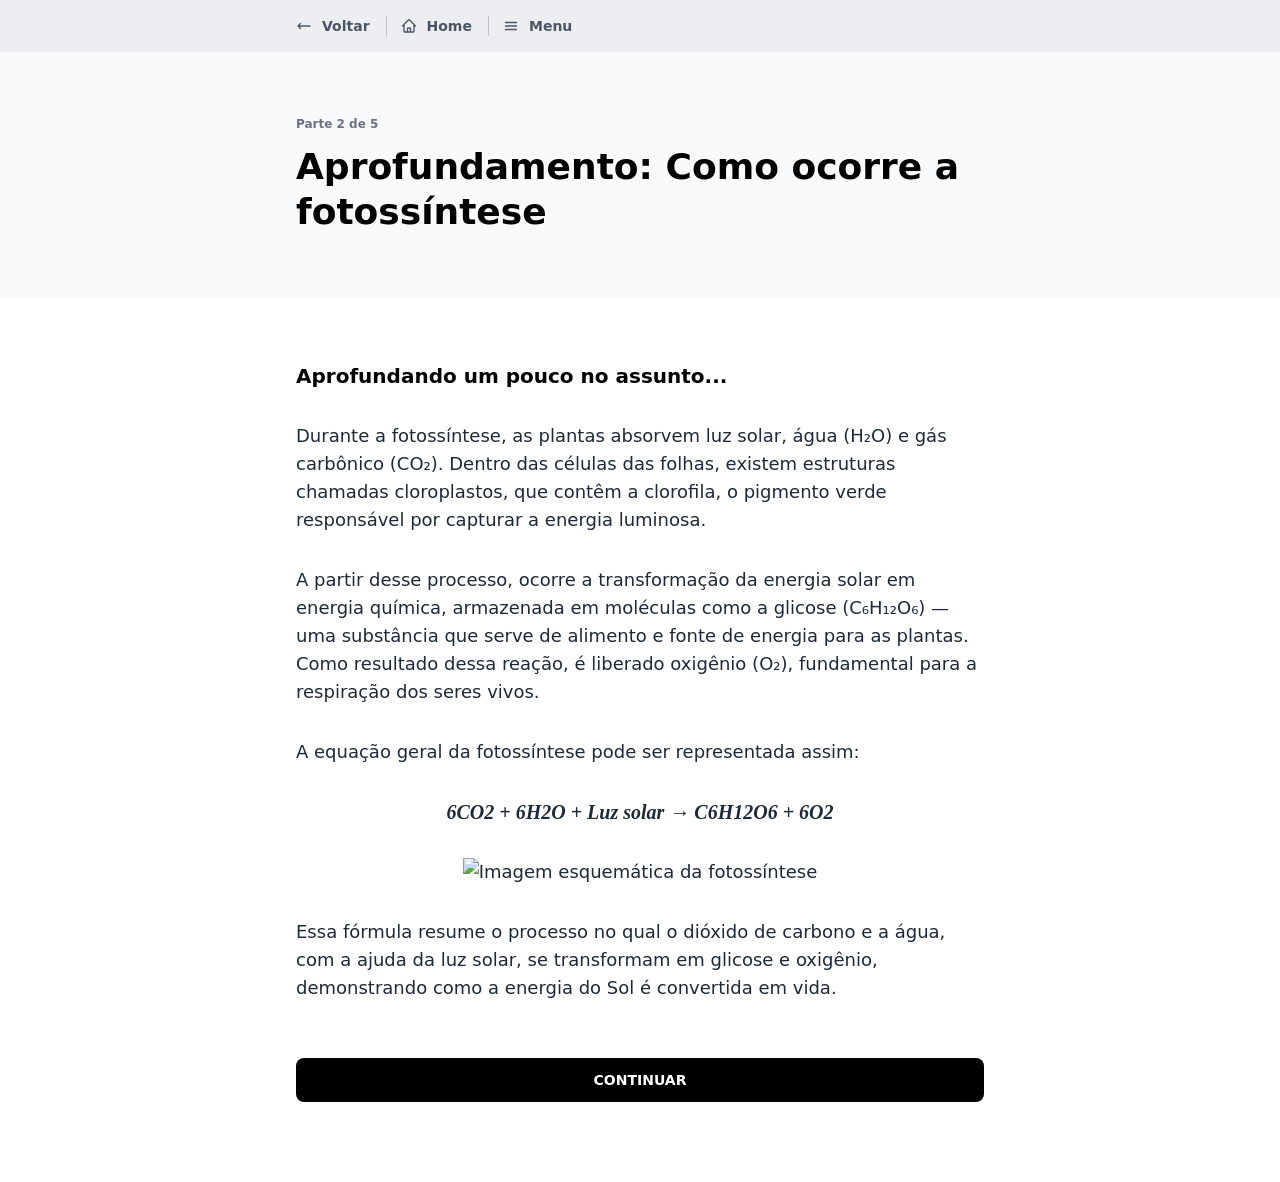
==== aulas/aprofundamento-1.html @ 52ac868a "Add files via upload" ====
<!DOCTYPE html>
<html lang="en">
<head>
	<meta charset="UTF-8">
	<meta name="viewport" content="width=device-width, initial-scale=1.0">
	<meta property="og:title" content="Protótipo Tailwind" />
	<meta property="og:description" content="Protótipo TCC (Tailwind)" />
	<meta name="description" content="Protótipo TCC (Tailwind)"/>
	
	<link rel="stylesheet" href="../assets/personalizados.css">
	<link rel="stylesheet" href="../assets/app.css">

	<script type="module" src="../assets/menu.js"></script>
	
	<link rel="icon" href="data:image/svg+xml,<svg xmlns='http://www.w3.org/2000/svg' viewBox='0 0 100 100'><text x='50%' y='60%' text-anchor='middle' dominant-baseline='middle' font-size='65'>🌸</text></svg>">
	
	<title>Aprofundamento 1</title>
</head>
<body>
	<div class="pb-20">
		<nav data-controller="menu" class="bg-gray-200/70">
			<div class="mx-auto max-w-3xl p-4 sm:px-10">
				<div class="flex items-center gap-3.5 divide-x divide-gray-400/60">
					<a href="./introducao.html" class="flex items-center gap-2.5 pr-4 text-gray-600 hover:text-black">
						<svg xmlns="http://www.w3.org/2000/svg" fill="none" viewBox="0 0 24 24" stroke-width="2" stroke="currentColor" class="size-4 shrink-0">
							<path stroke-linecap="round" stroke-linejoin="round" d="M6.75 15.75 3 12m0 0 3.75-3.75M3 12h18" />
						</svg>
						<p class="text-sm font-semibold">Voltar</p>
					</a>
					<a href="../index.html" class="flex items-center gap-2.5 text-gray-600 hover:text-black pr-4">
						<svg xmlns="http://www.w3.org/2000/svg" fill="none" viewBox="0 0 24 24" stroke-width="2" stroke="currentColor" class="size-4 shrink-0">
							<path stroke-linecap="round" stroke-linejoin="round" d="m2.25 12 8.954-8.955c.44-.439 1.152-.439 1.591 0L21.75 12M4.5 9.75v10.125c0 .621.504 1.125 1.125 1.125H9.75v-4.875c0-.621.504-1.125 1.125-1.125h2.25c.621 0 1.125.504 1.125 1.125V21h4.125c.621 0 1.125-.504 1.125-1.125V9.75M8.25 21h8.25" />
						</svg>
						<p class="font-semibold text-sm">Home</p>
					</a>
					<button data-action="click->menu#open" class="cursor-pointer flex items-center gap-2.5 text-gray-600 hover:text-black" aria-label="Abrir menu">
						<svg xmlns="http://www.w3.org/2000/svg" fill="none" viewBox="0 0 24 24" stroke-width="2" stroke="currentColor" class="size-4 shrink-0">
							<path stroke-linecap="round" stroke-linejoin="round" d="M3.75 6.75h16.5M3.75 12h16.5m-16.5 5.25h16.5" />
						</svg>
						<p class="font-semibold text-sm">Menu</p>
					</button>
				</div>

				<div data-menu-target="menu" class="fixed hidden left-0 top-0 h-dvh w-[90%] sm:w-72 bg-slate-50 z-20 overflow-y-auto">
					<div class="relative bg-green-600 px-4 py-8">
						<button data-action="click->menu#close" class="text-white hover:text-white/60 absolute cursor-pointer top-4 right-3" aria-label="Fechar menu">
							<svg xmlns="http://www.w3.org/2000/svg" fill="none" viewBox="0 0 24 24" stroke-width="2" stroke="currentColor" class="size-4.5">
								<path stroke-linecap="round" stroke-linejoin="round" d="M6 18 18 6M6 6l12 12" />
							</svg>
						</button>
						<p class="text-xs font-semibold text-white/85">Módulo 1</p>
						<p class="mt-1 text-xl font-bold text-white">Fotossíntese</p>
					</div>
					<details name="modulos" class="group/details" open>
						<summary class="flex cursor-pointer list-none items-center justify-between border-y border-gray-200 p-4 transition hover:bg-gray-100 hover:shadow-inner">
							<p class="text-xs font-semibold">Módulo 1 - Fotossíntese</p>
							<svg xmlns="http://www.w3.org/2000/svg" fill="none" viewBox="0 0 24 24" stroke-width="2" stroke="currentColor" class="size-3.5 transition-transform group-open/details:rotate-90">
								<path stroke-linecap="round" stroke-linejoin="round" d="m8.25 4.5 7.5 7.5-7.5 7.5" />
							</svg>
						</summary>
						<ul>
							<li>
								<a href="./introducao.html" class="group block border-b border-b-gray-200 px-4 pb-7 pt-2.5 text-sm font-medium hover:bg-gray-200/60">
									<svg xmlns="http://www.w3.org/2000/svg" fill="none" viewBox="0 0 24 24" stroke-width="2" stroke="currentColor" class="mt-0.5 size-4 shrink-0 text-gray-400 group-hover:text-gray-600">
										<path stroke-linecap="round" stroke-linejoin="round" d="M12 6.042A8.967 8.967 0 0 0 6 3.75c-1.052 0-2.062.18-3 .512v14.25A8.987 8.987 0 0 1 6 18c2.305 0 4.408.867 6 2.292m0-14.25a8.966 8.966 0 0 1 6-2.292c1.052 0 2.062.18 3 .512v14.25A8.987 8.987 0 0 0 18 18a8.967 8.967 0 0 0-6 2.292m0-14.25v14.25" />
									</svg>
									<p class="mt-3.5 text-gray-600 group-hover:text-black">Introdução</p>
								</a>
							</li>
							<li class="relative">
								<span class="absolute left-0 h-full w-1 bg-green-600"></span>
								<a href="./aprofundamento-1.html" class="block border-b border-b-gray-200 bg-white/80 px-4 pb-7 pt-2.5 text-sm font-medium">
									<svg xmlns="http://www.w3.org/2000/svg" fill="none" viewBox="0 0 24 24" stroke-width="2" stroke="currentColor" class="mt-0.5 size-4 shrink-0 text-green-700">
										<path stroke-linecap="round" stroke-linejoin="round" d="M3.75 6.75h16.5M3.75 12h16.5m-16.5 5.25H12" />
									</svg>
									<p class="mt-3.5">Aprofundamento: Como ocorre a fotossíntese</p>
								</a>
							</li>
							<li>
								<a href="./aprofundamento-2.html" class="group block border-b border-b-gray-200 px-4 pb-7 pt-2.5 text-sm font-medium hover:bg-gray-200/60">
									<svg xmlns="http://www.w3.org/2000/svg" fill="none" viewBox="0 0 24 24" stroke-width="2" stroke="currentColor" class="mt-0.5 size-4 shrink-0 text-gray-400 group-hover:text-gray-600">
										<path stroke-linecap="round" stroke-linejoin="round" d="M3.75 6.75h16.5M3.75 12h16.5m-16.5 5.25H12" />
									</svg>
									<p class="mt-3.5 text-gray-600 group-hover:text-black">Aprofundamento: As duas fases da fotossíntese</p>
								</a>
							</li>
							<li>
								<a href="./conclusao.html" class="group block border-b border-b-gray-200 px-4 pb-7 pt-2.5 text-sm font-medium hover:bg-gray-200/60">
									<svg xmlns="http://www.w3.org/2000/svg" fill="none" viewBox="0 0 24 24" stroke-width="2" stroke="currentColor" class="mt-0.5 size-4 shrink-0 text-gray-400 group-hover:text-gray-600">
										<path stroke-linecap="round" stroke-linejoin="round" d="M3.75 6.75h16.5M3.75 12h16.5m-16.5 5.25H12" />
									</svg>
									<p class="mt-3.5 text-gray-600 group-hover:text-black">Conclusão do módulo</p>
								</a>
							</li>
							<li>
								<a href="./exercicios.html" class="group block border-b border-b-gray-200 px-4 pb-7 pt-2.5 text-sm font-medium hover:bg-gray-200/60">
									<svg xmlns="http://www.w3.org/2000/svg" fill="none" viewBox="0 0 24 24" stroke-width="2" stroke="currentColor" class="mt-0.5 size-4 shrink-0 text-gray-400 group-hover:text-gray-600">
										<path stroke-linecap="round" stroke-linejoin="round" d="m16.862 4.487 1.687-1.688a1.875 1.875 0 1 1 2.652 2.652L6.832 19.82a4.5 4.5 0 0 1-1.897 1.13l-2.685.8.8-2.685a4.5 4.5 0 0 1 1.13-1.897L16.863 4.487Zm0 0L19.5 7.125" />
									</svg>
									<p class="mt-3.5 text-gray-600 group-hover:text-black">Exercícios</p>
								</a>
							</li>
						</ul>
					</details>
					<details name="modulos" class="group">
						<summary class="flex cursor-pointer list-none items-center justify-between border-b border-gray-200 p-4 transition hover:bg-gray-100 hover:shadow-inner">
							<p class="text-xs font-semibold">Módulo 2 - Reprodução e ciclo de vida</p>
							<svg xmlns="http://www.w3.org/2000/svg" fill="none" viewBox="0 0 24 24" stroke-width="2" stroke="currentColor" class="size-3.5 transition-transform group-open:rotate-90">
								<path stroke-linecap="round" stroke-linejoin="round" d="m8.25 4.5 7.5 7.5-7.5 7.5" />
							</svg>
						</summary>
						<ul>
							<li>
								<div class="group block border-b border-b-gray-200 cursor-not-allowed px-4 pb-7 pt-2.5 text-sm font-medium hover:bg-gray-200/60">
									<svg xmlns="http://www.w3.org/2000/svg" fill="none" viewBox="0 0 24 24" stroke-width="2" stroke="currentColor" class="mt-0.5 size-4 shrink-0 text-gray-400 group-hover:text-gray-600">
										<path stroke-linecap="round" stroke-linejoin="round" d="M12 6.042A8.967 8.967 0 0 0 6 3.75c-1.052 0-2.062.18-3 .512v14.25A8.987 8.987 0 0 1 6 18c2.305 0 4.408.867 6 2.292m0-14.25a8.966 8.966 0 0 1 6-2.292c1.052 0 2.062.18 3 .512v14.25A8.987 8.987 0 0 0 18 18a8.967 8.967 0 0 0-6 2.292m0-14.25v14.25" />
									</svg>
									<p class="mt-3.5 text-gray-600 group-hover:text-black">Em produção</p>
								</div>
							</li>
						</ul>
					</details>
				</div>
				
				<div data-action="click->menu#close" data-menu-target="backdrop" class="fixed bg-slate-900/20 backdrop-blur-[1.5px] z-10 h-dvh w-dvw inset-0 hidden"></div>
			</div>
		</nav>

		<header class="bg-gray-50">
			<div class="mx-auto max-w-3xl px-4 py-16 sm:px-10">
				<p class="text-xs font-semibold text-gray-500">Parte 2 de 5</p>
				<p class="mt-3 text-3xl/tight font-bold sm:text-4xl/tight">Aprofundamento: Como ocorre a fotossíntese</p>
			</div>
		</header>

		<section class="mx-auto mt-14 max-w-3xl px-4 sm:mt-16 sm:px-10">
			<div class="space-y-6 text-gray-800 sm:space-y-8 sm:text-lg">
				<p class="text-lg font-bold text-black sm:text-xl">Aprofundando um pouco no assunto...</p>
				<p>Durante a fotossíntese, as plantas absorvem luz solar, água (H₂O) e gás carbônico (CO₂). Dentro das células das folhas, existem estruturas chamadas cloroplastos, que contêm a clorofila, o pigmento verde responsável por capturar a energia luminosa.</p>
				<p>A partir desse processo, ocorre a transformação da energia solar em energia química, armazenada em moléculas como a glicose (C₆H₁₂O₆) — uma substância que serve de alimento e fonte de energia para as plantas. Como resultado dessa reação, é liberado oxigênio (O₂), fundamental para a respiração dos seres vivos.</p>
				<p>A equação geral da fotossíntese pode ser representada assim:</p>
				<p class="text-center font-serif text-lg sm:text-xl font-semibold italic">6CO2 + 6H2O + Luz solar → C6H12O6 + 6O2</p>
				<div class="flex justify-center">
					<div class="max-w-[32rem]">
						<img src="https://static.preparaenem.com/2022/05/fotossintese.png" alt="Imagem esquemática da fotossíntese" class="h-full w-full object-contain" />
					</div>
				</div>
				<p>Essa fórmula resume o processo no qual o dióxido de carbono e a água, com a ajuda da luz solar, se transformam em glicose e oxigênio, demonstrando como a energia do Sol é convertida em vida.</p>
			</div>

			<a href="./aprofundamento-2.html" class="mt-12 block w-full rounded-lg bg-black py-3 text-center text-xs font-bold uppercase text-white transition-colors hover:bg-green-600 sm:mt-14 sm:text-sm">Continuar</a>
		</section>
	</div>
</body>
</html>
---- assets/personalizados.css ----
details > summary::-webkit-details-marker {
  display: none;
}

.left-slide-transition-enter {
  transition: all 0.3s;
}

.left-slide-transition-enter-start {
  transform: translateX(-100%);
}

.left-slide-transition-enter-end {
  transform: translateX(0);
}

.left-slide-transition-leave {
  transition: all 0.3s;
}

.left-slide-transition-leave-start {
  transform: translateX(0);
}

.left-slide-transition-leave-end {
  transform: translateX(-100%);
}

.opacity-transition-enter {
  transition: all 0.3s;
}

.opacity-transition-enter-start {
  opacity: 0;
}

.opacity-transition-enter-end {
  opacity: 1;
}

.opacity-transition-leave {
  transition: all 0.3s;
}

.opacity-transition-leave-start {
  opacity: 1;
}

.opacity-transition-leave-end {
  opacity: 0;
}
---- assets/app.css ----
/*! tailwindcss v4.1.13 | MIT License | https://tailwindcss.com */
@layer properties;
@layer theme, base, components, utilities;
@layer theme {
  :root, :host {
    --font-sans: ui-sans-serif, system-ui, sans-serif, 'Apple Color Emoji', 'Segoe UI Emoji', 'Segoe UI Symbol',
    'Noto Color Emoji';
    --font-serif: ui-serif, Georgia, Cambria, 'Times New Roman', Times, serif;
    --font-mono: ui-monospace, SFMono-Regular, Menlo, Monaco, Consolas, 'Liberation Mono', 'Courier New',
    monospace;
    --color-green-600: oklch(62.7% 0.194 149.214);
    --color-green-700: oklch(52.7% 0.154 150.069);
    --color-slate-50: oklch(98.4% 0.003 247.858);
    --color-slate-900: oklch(20.8% 0.042 265.755);
    --color-gray-50: oklch(98.5% 0.002 247.839);
    --color-gray-100: oklch(96.7% 0.003 264.542);
    --color-gray-200: oklch(92.8% 0.006 264.531);
    --color-gray-400: oklch(70.7% 0.022 261.325);
    --color-gray-500: oklch(55.1% 0.027 264.364);
    --color-gray-600: oklch(44.6% 0.03 256.802);
    --color-gray-800: oklch(27.8% 0.033 256.848);
    --color-black: #000;
    --color-white: #fff;
    --spacing: 0.25rem;
    --container-3xl: 48rem;
    --container-7xl: 80rem;
    --text-xs: 0.75rem;
    --text-xs--line-height: calc(1 / 0.75);
    --text-sm: 0.875rem;
    --text-sm--line-height: calc(1.25 / 0.875);
    --text-base: 1rem;
    --text-base--line-height: calc(1.5 / 1);
    --text-lg: 1.125rem;
    --text-lg--line-height: calc(1.75 / 1.125);
    --text-xl: 1.25rem;
    --text-xl--line-height: calc(1.75 / 1.25);
    --text-3xl: 1.875rem;
    --text-3xl--line-height: calc(2.25 / 1.875);
    --text-4xl: 2.25rem;
    --text-4xl--line-height: calc(2.5 / 2.25);
    --text-5xl: 3rem;
    --text-5xl--line-height: 1;
    --text-6xl: 3.75rem;
    --text-6xl--line-height: 1;
    --font-weight-medium: 500;
    --font-weight-semibold: 600;
    --font-weight-bold: 700;
    --tracking-tight: -0.025em;
    --leading-tight: 1.25;
    --leading-snug: 1.375;
    --radius-lg: 0.5rem;
    --radius-xl: 0.75rem;
    --default-transition-duration: 150ms;
    --default-transition-timing-function: cubic-bezier(0.4, 0, 0.2, 1);
    --default-font-family: var(--font-sans);
    --default-mono-font-family: var(--font-mono);
  }
}
@layer base {
  *, ::after, ::before, ::backdrop, ::file-selector-button {
    box-sizing: border-box;
    margin: 0;
    padding: 0;
    border: 0 solid;
  }
  html, :host {
    line-height: 1.5;
    -webkit-text-size-adjust: 100%;
    tab-size: 4;
    font-family: var(--default-font-family, ui-sans-serif, system-ui, sans-serif, 'Apple Color Emoji', 'Segoe UI Emoji', 'Segoe UI Symbol', 'Noto Color Emoji');
    font-feature-settings: var(--default-font-feature-settings, normal);
    font-variation-settings: var(--default-font-variation-settings, normal);
    -webkit-tap-highlight-color: transparent;
  }
  hr {
    height: 0;
    color: inherit;
    border-top-width: 1px;
  }
  abbr:where([title]) {
    -webkit-text-decoration: underline dotted;
    text-decoration: underline dotted;
  }
  h1, h2, h3, h4, h5, h6 {
    font-size: inherit;
    font-weight: inherit;
  }
  a {
    color: inherit;
    -webkit-text-decoration: inherit;
    text-decoration: inherit;
  }
  b, strong {
    font-weight: bolder;
  }
  code, kbd, samp, pre {
    font-family: var(--default-mono-font-family, ui-monospace, SFMono-Regular, Menlo, Monaco, Consolas, 'Liberation Mono', 'Courier New', monospace);
    font-feature-settings: var(--default-mono-font-feature-settings, normal);
    font-variation-settings: var(--default-mono-font-variation-settings, normal);
    font-size: 1em;
  }
  small {
    font-size: 80%;
  }
  sub, sup {
    font-size: 75%;
    line-height: 0;
    position: relative;
    vertical-align: baseline;
  }
  sub {
    bottom: -0.25em;
  }
  sup {
    top: -0.5em;
  }
  table {
    text-indent: 0;
    border-color: inherit;
    border-collapse: collapse;
  }
  :-moz-focusring {
    outline: auto;
  }
  progress {
    vertical-align: baseline;
  }
  summary {
    display: list-item;
  }
  ol, ul, menu {
    list-style: none;
  }
  img, svg, video, canvas, audio, iframe, embed, object {
    display: block;
    vertical-align: middle;
  }
  img, video {
    max-width: 100%;
    height: auto;
  }
  button, input, select, optgroup, textarea, ::file-selector-button {
    font: inherit;
    font-feature-settings: inherit;
    font-variation-settings: inherit;
    letter-spacing: inherit;
    color: inherit;
    border-radius: 0;
    background-color: transparent;
    opacity: 1;
  }
  :where(select:is([multiple], [size])) optgroup {
    font-weight: bolder;
  }
  :where(select:is([multiple], [size])) optgroup option {
    padding-inline-start: 20px;
  }
  ::file-selector-button {
    margin-inline-end: 4px;
  }
  ::placeholder {
    opacity: 1;
  }
  @supports (not (-webkit-appearance: -apple-pay-button))  or (contain-intrinsic-size: 1px) {
    ::placeholder {
      color: currentcolor;
      @supports (color: color-mix(in lab, red, red)) {
        color: color-mix(in oklab, currentcolor 50%, transparent);
      }
    }
  }
  textarea {
    resize: vertical;
  }
  ::-webkit-search-decoration {
    -webkit-appearance: none;
  }
  ::-webkit-date-and-time-value {
    min-height: 1lh;
    text-align: inherit;
  }
  ::-webkit-datetime-edit {
    display: inline-flex;
  }
  ::-webkit-datetime-edit-fields-wrapper {
    padding: 0;
  }
  ::-webkit-datetime-edit, ::-webkit-datetime-edit-year-field, ::-webkit-datetime-edit-month-field, ::-webkit-datetime-edit-day-field, ::-webkit-datetime-edit-hour-field, ::-webkit-datetime-edit-minute-field, ::-webkit-datetime-edit-second-field, ::-webkit-datetime-edit-millisecond-field, ::-webkit-datetime-edit-meridiem-field {
    padding-block: 0;
  }
  ::-webkit-calendar-picker-indicator {
    line-height: 1;
  }
  :-moz-ui-invalid {
    box-shadow: none;
  }
  button, input:where([type='button'], [type='reset'], [type='submit']), ::file-selector-button {
    appearance: button;
  }
  ::-webkit-inner-spin-button, ::-webkit-outer-spin-button {
    height: auto;
  }
  [hidden]:where(:not([hidden='until-found'])) {
    display: none !important;
  }
}
@layer utilities {
  .absolute {
    position: absolute;
  }
  .fixed {
    position: fixed;
  }
  .relative {
    position: relative;
  }
  .static {
    position: static;
  }
  .inset-0 {
    inset: calc(var(--spacing) * 0);
  }
  .top-0 {
    top: calc(var(--spacing) * 0);
  }
  .top-4 {
    top: calc(var(--spacing) * 4);
  }
  .right-3 {
    right: calc(var(--spacing) * 3);
  }
  .left-0 {
    left: calc(var(--spacing) * 0);
  }
  .z-10 {
    z-index: 10;
  }
  .z-20 {
    z-index: 20;
  }
  .mx-auto {
    margin-inline: auto;
  }
  .my-9 {
    margin-block: calc(var(--spacing) * 9);
  }
  .mt-0\.5 {
    margin-top: calc(var(--spacing) * 0.5);
  }
  .mt-1 {
    margin-top: calc(var(--spacing) * 1);
  }
  .mt-3 {
    margin-top: calc(var(--spacing) * 3);
  }
  .mt-3\.5 {
    margin-top: calc(var(--spacing) * 3.5);
  }
  .mt-4 {
    margin-top: calc(var(--spacing) * 4);
  }
  .mt-6 {
    margin-top: calc(var(--spacing) * 6);
  }
  .mt-12 {
    margin-top: calc(var(--spacing) * 12);
  }
  .mt-14 {
    margin-top: calc(var(--spacing) * 14);
  }
  .mt-16 {
    margin-top: calc(var(--spacing) * 16);
  }
  .mr-4 {
    margin-right: calc(var(--spacing) * 4);
  }
  .line-clamp-1 {
    overflow: hidden;
    display: -webkit-box;
    -webkit-box-orient: vertical;
    -webkit-line-clamp: 1;
  }
  .block {
    display: block;
  }
  .flex {
    display: flex;
  }
  .hidden {
    display: none;
  }
  .size-3\.5 {
    width: calc(var(--spacing) * 3.5);
    height: calc(var(--spacing) * 3.5);
  }
  .size-4 {
    width: calc(var(--spacing) * 4);
    height: calc(var(--spacing) * 4);
  }
  .size-4\.5 {
    width: calc(var(--spacing) * 4.5);
    height: calc(var(--spacing) * 4.5);
  }
  .h-88 {
    height: calc(var(--spacing) * 88);
  }
  .h-dvh {
    height: 100dvh;
  }
  .h-full {
    height: 100%;
  }
  .w-1 {
    width: calc(var(--spacing) * 1);
  }
  .w-72 {
    width: calc(var(--spacing) * 72);
  }
  .w-\[85\%\] {
    width: 85%;
  }
  .w-\[90\%\] {
    width: 90%;
  }
  .w-dvw {
    width: 100dvw;
  }
  .w-full {
    width: 100%;
  }
  .max-w-3xl {
    max-width: var(--container-3xl);
  }
  .max-w-72 {
    max-width: calc(var(--spacing) * 72);
  }
  .max-w-\[32rem\] {
    max-width: 32rem;
  }
  .shrink-0 {
    flex-shrink: 0;
  }
  .transform {
    transform: var(--tw-rotate-x,) var(--tw-rotate-y,) var(--tw-rotate-z,) var(--tw-skew-x,) var(--tw-skew-y,);
  }
  .cursor-not-allowed {
    cursor: not-allowed;
  }
  .cursor-pointer {
    cursor: pointer;
  }
  .list-none {
    list-style-type: none;
  }
  .flex-col {
    flex-direction: column;
  }
  .items-center {
    align-items: center;
  }
  .justify-between {
    justify-content: space-between;
  }
  .justify-center {
    justify-content: center;
  }
  .gap-2\.5 {
    gap: calc(var(--spacing) * 2.5);
  }
  .gap-3 {
    gap: calc(var(--spacing) * 3);
  }
  .gap-3\.5 {
    gap: calc(var(--spacing) * 3.5);
  }
  .gap-12 {
    gap: calc(var(--spacing) * 12);
  }
  .space-y-3 {
    :where(& > :not(:last-child)) {
      --tw-space-y-reverse: 0;
      margin-block-start: calc(calc(var(--spacing) * 3) * var(--tw-space-y-reverse));
      margin-block-end: calc(calc(var(--spacing) * 3) * calc(1 - var(--tw-space-y-reverse)));
    }
  }
  .space-y-6 {
    :where(& > :not(:last-child)) {
      --tw-space-y-reverse: 0;
      margin-block-start: calc(calc(var(--spacing) * 6) * var(--tw-space-y-reverse));
      margin-block-end: calc(calc(var(--spacing) * 6) * calc(1 - var(--tw-space-y-reverse)));
    }
  }
  .divide-x {
    :where(& > :not(:last-child)) {
      --tw-divide-x-reverse: 0;
      border-inline-style: var(--tw-border-style);
      border-inline-start-width: calc(1px * var(--tw-divide-x-reverse));
      border-inline-end-width: calc(1px * calc(1 - var(--tw-divide-x-reverse)));
    }
  }
  .divide-gray-400\/60 {
    :where(& > :not(:last-child)) {
      border-color: color-mix(in srgb, oklch(70.7% 0.022 261.325) 60%, transparent);
      @supports (color: color-mix(in lab, red, red)) {
        border-color: color-mix(in oklab, var(--color-gray-400) 60%, transparent);
      }
    }
  }
  .overflow-hidden {
    overflow: hidden;
  }
  .overflow-y-auto {
    overflow-y: auto;
  }
  .overflow-y-scroll {
    overflow-y: scroll;
  }
  .rounded-full {
    border-radius: calc(infinity * 1px);
  }
  .rounded-lg {
    border-radius: var(--radius-lg);
  }
  .border {
    border-style: var(--tw-border-style);
    border-width: 1px;
  }
  .border-y {
    border-block-style: var(--tw-border-style);
    border-block-width: 1px;
  }
  .border-r {
    border-right-style: var(--tw-border-style);
    border-right-width: 1px;
  }
  .border-b {
    border-bottom-style: var(--tw-border-style);
    border-bottom-width: 1px;
  }
  .border-gray-200 {
    border-color: var(--color-gray-200);
  }
  .border-gray-400\/60 {
    border-color: color-mix(in srgb, oklch(70.7% 0.022 261.325) 60%, transparent);
    @supports (color: color-mix(in lab, red, red)) {
      border-color: color-mix(in oklab, var(--color-gray-400) 60%, transparent);
    }
  }
  .border-b-gray-200 {
    border-bottom-color: var(--color-gray-200);
  }
  .bg-black {
    background-color: var(--color-black);
  }
  .bg-gray-50 {
    background-color: var(--color-gray-50);
  }
  .bg-gray-200\/70 {
    background-color: color-mix(in srgb, oklch(92.8% 0.006 264.531) 70%, transparent);
    @supports (color: color-mix(in lab, red, red)) {
      background-color: color-mix(in oklab, var(--color-gray-200) 70%, transparent);
    }
  }
  .bg-green-600 {
    background-color: var(--color-green-600);
  }
  .bg-slate-50 {
    background-color: var(--color-slate-50);
  }
  .bg-slate-900\/20 {
    background-color: color-mix(in srgb, oklch(20.8% 0.042 265.755) 20%, transparent);
    @supports (color: color-mix(in lab, red, red)) {
      background-color: color-mix(in oklab, var(--color-slate-900) 20%, transparent);
    }
  }
  .bg-white {
    background-color: var(--color-white);
  }
  .bg-white\/80 {
    background-color: color-mix(in srgb, #fff 80%, transparent);
    @supports (color: color-mix(in lab, red, red)) {
      background-color: color-mix(in oklab, var(--color-white) 80%, transparent);
    }
  }
  .bg-\[url\(\'https\:\/\/cdn\.pixabay\.com\/photo\/2015\/06\/23\/17\/43\/leaf-818936_1280\.jpg\'\)\] {
    background-image: url('https://cdn.pixabay.com/photo/2015/06/23/17/43/leaf-818936_1280.jpg');
  }
  .bg-cover {
    background-size: cover;
  }
  .bg-center {
    background-position: center;
  }
  .object-contain {
    object-fit: contain;
  }
  .p-4 {
    padding: calc(var(--spacing) * 4);
  }
  .px-4 {
    padding-inline: calc(var(--spacing) * 4);
  }
  .px-8 {
    padding-inline: calc(var(--spacing) * 8);
  }
  .py-3 {
    padding-block: calc(var(--spacing) * 3);
  }
  .py-3\.5 {
    padding-block: calc(var(--spacing) * 3.5);
  }
  .py-8 {
    padding-block: calc(var(--spacing) * 8);
  }
  .py-16 {
    padding-block: calc(var(--spacing) * 16);
  }
  .pt-2\.5 {
    padding-top: calc(var(--spacing) * 2.5);
  }
  .pr-4 {
    padding-right: calc(var(--spacing) * 4);
  }
  .pb-7 {
    padding-bottom: calc(var(--spacing) * 7);
  }
  .pb-20 {
    padding-bottom: calc(var(--spacing) * 20);
  }
  .text-center {
    text-align: center;
  }
  .font-serif {
    font-family: var(--font-serif);
  }
  .text-3xl {
    font-size: var(--text-3xl);
    line-height: var(--tw-leading, var(--text-3xl--line-height));
  }
  .text-3xl\/snug {
    font-size: var(--text-3xl);
    line-height: var(--leading-snug);
  }
  .text-3xl\/tight {
    font-size: var(--text-3xl);
    line-height: var(--leading-tight);
  }
  .text-lg {
    font-size: var(--text-lg);
    line-height: var(--tw-leading, var(--text-lg--line-height));
  }
  .text-sm {
    font-size: var(--text-sm);
    line-height: var(--tw-leading, var(--text-sm--line-height));
  }
  .text-xl {
    font-size: var(--text-xl);
    line-height: var(--tw-leading, var(--text-xl--line-height));
  }
  .text-xs {
    font-size: var(--text-xs);
    line-height: var(--tw-leading, var(--text-xs--line-height));
  }
  .font-bold {
    --tw-font-weight: var(--font-weight-bold);
    font-weight: var(--font-weight-bold);
  }
  .font-medium {
    --tw-font-weight: var(--font-weight-medium);
    font-weight: var(--font-weight-medium);
  }
  .font-semibold {
    --tw-font-weight: var(--font-weight-semibold);
    font-weight: var(--font-weight-semibold);
  }
  .tracking-tight {
    --tw-tracking: var(--tracking-tight);
    letter-spacing: var(--tracking-tight);
  }
  .text-black {
    color: var(--color-black);
  }
  .text-gray-400 {
    color: var(--color-gray-400);
  }
  .text-gray-500 {
    color: var(--color-gray-500);
  }
  .text-gray-600 {
    color: var(--color-gray-600);
  }
  .text-gray-800 {
    color: var(--color-gray-800);
  }
  .text-green-700 {
    color: var(--color-green-700);
  }
  .text-white {
    color: var(--color-white);
  }
  .text-white\/85 {
    color: color-mix(in srgb, #fff 85%, transparent);
    @supports (color: color-mix(in lab, red, red)) {
      color: color-mix(in oklab, var(--color-white) 85%, transparent);
    }
  }
  .uppercase {
    text-transform: uppercase;
  }
  .italic {
    font-style: italic;
  }
  .shadow-inner {
    --tw-shadow: inset 0 2px 4px 0 var(--tw-shadow-color, rgb(0 0 0 / 0.05));
    box-shadow: var(--tw-inset-shadow), var(--tw-inset-ring-shadow), var(--tw-ring-offset-shadow), var(--tw-ring-shadow), var(--tw-shadow);
  }
  .shadow-lg {
    --tw-shadow: 0 10px 15px -3px var(--tw-shadow-color, rgb(0 0 0 / 0.1)), 0 4px 6px -4px var(--tw-shadow-color, rgb(0 0 0 / 0.1));
    box-shadow: var(--tw-inset-shadow), var(--tw-inset-ring-shadow), var(--tw-ring-offset-shadow), var(--tw-ring-shadow), var(--tw-shadow);
  }
  .shadow-xl {
    --tw-shadow: 0 20px 25px -5px var(--tw-shadow-color, rgb(0 0 0 / 0.1)), 0 8px 10px -6px var(--tw-shadow-color, rgb(0 0 0 / 0.1));
    box-shadow: var(--tw-inset-shadow), var(--tw-inset-ring-shadow), var(--tw-ring-offset-shadow), var(--tw-ring-shadow), var(--tw-shadow);
  }
  .backdrop-blur-\[1\.5px\] {
    --tw-backdrop-blur: blur(1.5px);
    -webkit-backdrop-filter: var(--tw-backdrop-blur,) var(--tw-backdrop-brightness,) var(--tw-backdrop-contrast,) var(--tw-backdrop-grayscale,) var(--tw-backdrop-hue-rotate,) var(--tw-backdrop-invert,) var(--tw-backdrop-opacity,) var(--tw-backdrop-saturate,) var(--tw-backdrop-sepia,);
    backdrop-filter: var(--tw-backdrop-blur,) var(--tw-backdrop-brightness,) var(--tw-backdrop-contrast,) var(--tw-backdrop-grayscale,) var(--tw-backdrop-hue-rotate,) var(--tw-backdrop-invert,) var(--tw-backdrop-opacity,) var(--tw-backdrop-saturate,) var(--tw-backdrop-sepia,);
  }
  .transition {
    transition-property: color, background-color, border-color, outline-color, text-decoration-color, fill, stroke, --tw-gradient-from, --tw-gradient-via, --tw-gradient-to, opacity, box-shadow, transform, translate, scale, rotate, filter, -webkit-backdrop-filter, backdrop-filter, display, content-visibility, overlay, pointer-events;
    transition-timing-function: var(--tw-ease, var(--default-transition-timing-function));
    transition-duration: var(--tw-duration, var(--default-transition-duration));
  }
  .transition-all {
    transition-property: all;
    transition-timing-function: var(--tw-ease, var(--default-transition-timing-function));
    transition-duration: var(--tw-duration, var(--default-transition-duration));
  }
  .transition-colors {
    transition-property: color, background-color, border-color, outline-color, text-decoration-color, fill, stroke, --tw-gradient-from, --tw-gradient-via, --tw-gradient-to;
    transition-timing-function: var(--tw-ease, var(--default-transition-timing-function));
    transition-duration: var(--tw-duration, var(--default-transition-duration));
  }
  .transition-transform {
    transition-property: transform, translate, scale, rotate;
    transition-timing-function: var(--tw-ease, var(--default-transition-timing-function));
    transition-duration: var(--tw-duration, var(--default-transition-duration));
  }
  .text-shadow-black {
    --tw-text-shadow-color: #000;
    @supports (color: color-mix(in lab, red, red)) {
      --tw-text-shadow-color: color-mix(in oklab, var(--color-black) var(--tw-text-shadow-alpha), transparent);
    }
  }
  .text-shadow-md {
    text-shadow: 0px 1px 1px var(--tw-text-shadow-color, rgb(0 0 0 / 0.1)), 0px 1px 2px var(--tw-text-shadow-color, rgb(0 0 0 / 0.1)), 0px 2px 4px var(--tw-text-shadow-color, rgb(0 0 0 / 0.1));
  }
  .group-open\:rotate-90 {
    &:is(:where(.group):is([open], :popover-open, :open) *) {
      rotate: 90deg;
    }
  }
  .group-open\/details\:rotate-90 {
    &:is(:where(.group\/details):is([open], :popover-open, :open) *) {
      rotate: 90deg;
    }
  }
  .group-hover\:translate-x-1 {
    &:is(:where(.group):hover *) {
      @media (hover: hover) {
        --tw-translate-x: calc(var(--spacing) * 1);
        translate: var(--tw-translate-x) var(--tw-translate-y);
      }
    }
  }
  .group-hover\:text-black {
    &:is(:where(.group):hover *) {
      @media (hover: hover) {
        color: var(--color-black);
      }
    }
  }
  .group-hover\:text-gray-600 {
    &:is(:where(.group):hover *) {
      @media (hover: hover) {
        color: var(--color-gray-600);
      }
    }
  }
  .hover\:bg-gray-100 {
    &:hover {
      @media (hover: hover) {
        background-color: var(--color-gray-100);
      }
    }
  }
  .hover\:bg-gray-200\/60 {
    &:hover {
      @media (hover: hover) {
        background-color: color-mix(in srgb, oklch(92.8% 0.006 264.531) 60%, transparent);
        @supports (color: color-mix(in lab, red, red)) {
          background-color: color-mix(in oklab, var(--color-gray-200) 60%, transparent);
        }
      }
    }
  }
  .hover\:bg-green-600 {
    &:hover {
      @media (hover: hover) {
        background-color: var(--color-green-600);
      }
    }
  }
  .hover\:text-black {
    &:hover {
      @media (hover: hover) {
        color: var(--color-black);
      }
    }
  }
  .hover\:text-white {
    &:hover {
      @media (hover: hover) {
        color: var(--color-white);
      }
    }
  }
  .hover\:text-white\/60 {
    &:hover {
      @media (hover: hover) {
        color: color-mix(in srgb, #fff 60%, transparent);
        @supports (color: color-mix(in lab, red, red)) {
          color: color-mix(in oklab, var(--color-white) 60%, transparent);
        }
      }
    }
  }
  .hover\:shadow-inner {
    &:hover {
      @media (hover: hover) {
        --tw-shadow: inset 0 2px 4px 0 var(--tw-shadow-color, rgb(0 0 0 / 0.05));
        box-shadow: var(--tw-inset-shadow), var(--tw-inset-ring-shadow), var(--tw-ring-offset-shadow), var(--tw-ring-shadow), var(--tw-shadow);
      }
    }
  }
  .active\:bg-gray-100 {
    &:active {
      background-color: var(--color-gray-100);
    }
  }
  .active\:bg-gray-200\/60 {
    &:active {
      background-color: color-mix(in srgb, oklch(92.8% 0.006 264.531) 60%, transparent);
      @supports (color: color-mix(in lab, red, red)) {
        background-color: color-mix(in oklab, var(--color-gray-200) 60%, transparent);
      }
    }
  }
  .active\:shadow-inner {
    &:active {
      --tw-shadow: inset 0 2px 4px 0 var(--tw-shadow-color, rgb(0 0 0 / 0.05));
      box-shadow: var(--tw-inset-shadow), var(--tw-inset-ring-shadow), var(--tw-ring-offset-shadow), var(--tw-ring-shadow), var(--tw-shadow);
    }
  }
  .sm\:my-12 {
    @media (width >= 40rem) {
      margin-block: calc(var(--spacing) * 12);
    }
  }
  .sm\:mt-14 {
    @media (width >= 40rem) {
      margin-top: calc(var(--spacing) * 14);
    }
  }
  .sm\:mt-16 {
    @media (width >= 40rem) {
      margin-top: calc(var(--spacing) * 16);
    }
  }
  .sm\:mt-24 {
    @media (width >= 40rem) {
      margin-top: calc(var(--spacing) * 24);
    }
  }
  .sm\:size-4 {
    @media (width >= 40rem) {
      width: calc(var(--spacing) * 4);
      height: calc(var(--spacing) * 4);
    }
  }
  .sm\:h-100 {
    @media (width >= 40rem) {
      height: calc(var(--spacing) * 100);
    }
  }
  .sm\:w-72 {
    @media (width >= 40rem) {
      width: calc(var(--spacing) * 72);
    }
  }
  .sm\:space-y-8 {
    @media (width >= 40rem) {
      :where(& > :not(:last-child)) {
        --tw-space-y-reverse: 0;
        margin-block-start: calc(calc(var(--spacing) * 8) * var(--tw-space-y-reverse));
        margin-block-end: calc(calc(var(--spacing) * 8) * calc(1 - var(--tw-space-y-reverse)));
      }
    }
  }
  .sm\:rounded-xl {
    @media (width >= 40rem) {
      border-radius: var(--radius-xl);
    }
  }
  .sm\:px-5 {
    @media (width >= 40rem) {
      padding-inline: calc(var(--spacing) * 5);
    }
  }
  .sm\:px-10 {
    @media (width >= 40rem) {
      padding-inline: calc(var(--spacing) * 10);
    }
  }
  .sm\:py-4 {
    @media (width >= 40rem) {
      padding-block: calc(var(--spacing) * 4);
    }
  }
  .sm\:text-4xl {
    @media (width >= 40rem) {
      font-size: var(--text-4xl);
      line-height: var(--tw-leading, var(--text-4xl--line-height));
    }
  }
  .sm\:text-4xl\/tight {
    @media (width >= 40rem) {
      font-size: var(--text-4xl);
      line-height: var(--leading-tight);
    }
  }
  .sm\:text-lg {
    @media (width >= 40rem) {
      font-size: var(--text-lg);
      line-height: var(--tw-leading, var(--text-lg--line-height));
    }
  }
  .sm\:text-sm {
    @media (width >= 40rem) {
      font-size: var(--text-sm);
      line-height: var(--tw-leading, var(--text-sm--line-height));
    }
  }
  .sm\:text-xl {
    @media (width >= 40rem) {
      font-size: var(--text-xl);
      line-height: var(--tw-leading, var(--text-xl--line-height));
    }
  }
  .md\:container {
    @media (width >= 48rem) {
      width: 100%;
      @media (width >= 40rem) {
        max-width: 40rem;
      }
      @media (width >= 48rem) {
        max-width: 48rem;
      }
      @media (width >= 64rem) {
        max-width: 64rem;
      }
      @media (width >= 80rem) {
        max-width: 80rem;
      }
      @media (width >= 96rem) {
        max-width: 96rem;
      }
    }
  }
  .lg\:h-120 {
    @media (width >= 64rem) {
      height: calc(var(--spacing) * 120);
    }
  }
  .lg\:items-start {
    @media (width >= 64rem) {
      align-items: flex-start;
    }
  }
  .lg\:gap-18 {
    @media (width >= 64rem) {
      gap: calc(var(--spacing) * 18);
    }
  }
  .lg\:overflow-hidden {
    @media (width >= 64rem) {
      overflow: hidden;
    }
  }
  .lg\:overflow-y-auto {
    @media (width >= 64rem) {
      overflow-y: auto;
    }
  }
  .lg\:overflow-y-hidden {
    @media (width >= 64rem) {
      overflow-y: hidden;
    }
  }
  .lg\:text-left {
    @media (width >= 64rem) {
      text-align: left;
    }
  }
  .lg\:text-5xl {
    @media (width >= 64rem) {
      font-size: var(--text-5xl);
      line-height: var(--tw-leading, var(--text-5xl--line-height));
    }
  }
  .lg\:text-base {
    @media (width >= 64rem) {
      font-size: var(--text-base);
      line-height: var(--tw-leading, var(--text-base--line-height));
    }
  }
  .xl\:h-144 {
    @media (width >= 80rem) {
      height: calc(var(--spacing) * 144);
    }
  }
  .xl\:max-w-7xl {
    @media (width >= 80rem) {
      max-width: var(--container-7xl);
    }
  }
  .xl\:px-9 {
    @media (width >= 80rem) {
      padding-inline: calc(var(--spacing) * 9);
    }
  }
  .xl\:py-3\.5 {
    @media (width >= 80rem) {
      padding-block: calc(var(--spacing) * 3.5);
    }
  }
  .xl\:text-6xl {
    @media (width >= 80rem) {
      font-size: var(--text-6xl);
      line-height: var(--tw-leading, var(--text-6xl--line-height));
    }
  }
}
@property --tw-rotate-x {
  syntax: "*";
  inherits: false;
}
@property --tw-rotate-y {
  syntax: "*";
  inherits: false;
}
@property --tw-rotate-z {
  syntax: "*";
  inherits: false;
}
@property --tw-skew-x {
  syntax: "*";
  inherits: false;
}
@property --tw-skew-y {
  syntax: "*";
  inherits: false;
}
@property --tw-space-y-reverse {
  syntax: "*";
  inherits: false;
  initial-value: 0;
}
@property --tw-divide-x-reverse {
  syntax: "*";
  inherits: false;
  initial-value: 0;
}
@property --tw-border-style {
  syntax: "*";
  inherits: false;
  initial-value: solid;
}
@property --tw-font-weight {
  syntax: "*";
  inherits: false;
}
@property --tw-tracking {
  syntax: "*";
  inherits: false;
}
@property --tw-shadow {
  syntax: "*";
  inherits: false;
  initial-value: 0 0 #0000;
}
@property --tw-shadow-color {
  syntax: "*";
  inherits: false;
}
@property --tw-shadow-alpha {
  syntax: "<percentage>";
  inherits: false;
  initial-value: 100%;
}
@property --tw-inset-shadow {
  syntax: "*";
  inherits: false;
  initial-value: 0 0 #0000;
}
@property --tw-inset-shadow-color {
  syntax: "*";
  inherits: false;
}
@property --tw-inset-shadow-alpha {
  syntax: "<percentage>";
  inherits: false;
  initial-value: 100%;
}
@property --tw-ring-color {
  syntax: "*";
  inherits: false;
}
@property --tw-ring-shadow {
  syntax: "*";
  inherits: false;
  initial-value: 0 0 #0000;
}
@property --tw-inset-ring-color {
  syntax: "*";
  inherits: false;
}
@property --tw-inset-ring-shadow {
  syntax: "*";
  inherits: false;
  initial-value: 0 0 #0000;
}
@property --tw-ring-inset {
  syntax: "*";
  inherits: false;
}
@property --tw-ring-offset-width {
  syntax: "<length>";
  inherits: false;
  initial-value: 0px;
}
@property --tw-ring-offset-color {
  syntax: "*";
  inherits: false;
  initial-value: #fff;
}
@property --tw-ring-offset-shadow {
  syntax: "*";
  inherits: false;
  initial-value: 0 0 #0000;
}
@property --tw-backdrop-blur {
  syntax: "*";
  inherits: false;
}
@property --tw-backdrop-brightness {
  syntax: "*";
  inherits: false;
}
@property --tw-backdrop-contrast {
  syntax: "*";
  inherits: false;
}
@property --tw-backdrop-grayscale {
  syntax: "*";
  inherits: false;
}
@property --tw-backdrop-hue-rotate {
  syntax: "*";
  inherits: false;
}
@property --tw-backdrop-invert {
  syntax: "*";
  inherits: false;
}
@property --tw-backdrop-opacity {
  syntax: "*";
  inherits: false;
}
@property --tw-backdrop-saturate {
  syntax: "*";
  inherits: false;
}
@property --tw-backdrop-sepia {
  syntax: "*";
  inherits: false;
}
@property --tw-text-shadow-color {
  syntax: "*";
  inherits: false;
}
@property --tw-text-shadow-alpha {
  syntax: "<percentage>";
  inherits: false;
  initial-value: 100%;
}
@property --tw-translate-x {
  syntax: "*";
  inherits: false;
  initial-value: 0;
}
@property --tw-translate-y {
  syntax: "*";
  inherits: false;
  initial-value: 0;
}
@property --tw-translate-z {
  syntax: "*";
  inherits: false;
  initial-value: 0;
}
@layer properties {
  @supports ((-webkit-hyphens: none) and (not (margin-trim: inline))) or ((-moz-orient: inline) and (not (color:rgb(from red r g b)))) {
    *, ::before, ::after, ::backdrop {
      --tw-rotate-x: initial;
      --tw-rotate-y: initial;
      --tw-rotate-z: initial;
      --tw-skew-x: initial;
      --tw-skew-y: initial;
      --tw-space-y-reverse: 0;
      --tw-divide-x-reverse: 0;
      --tw-border-style: solid;
      --tw-font-weight: initial;
      --tw-tracking: initial;
      --tw-shadow: 0 0 #0000;
      --tw-shadow-color: initial;
      --tw-shadow-alpha: 100%;
      --tw-inset-shadow: 0 0 #0000;
      --tw-inset-shadow-color: initial;
      --tw-inset-shadow-alpha: 100%;
      --tw-ring-color: initial;
      --tw-ring-shadow: 0 0 #0000;
      --tw-inset-ring-color: initial;
      --tw-inset-ring-shadow: 0 0 #0000;
      --tw-ring-inset: initial;
      --tw-ring-offset-width: 0px;
      --tw-ring-offset-color: #fff;
      --tw-ring-offset-shadow: 0 0 #0000;
      --tw-backdrop-blur: initial;
      --tw-backdrop-brightness: initial;
      --tw-backdrop-contrast: initial;
      --tw-backdrop-grayscale: initial;
      --tw-backdrop-hue-rotate: initial;
      --tw-backdrop-invert: initial;
      --tw-backdrop-opacity: initial;
      --tw-backdrop-saturate: initial;
      --tw-backdrop-sepia: initial;
      --tw-text-shadow-color: initial;
      --tw-text-shadow-alpha: 100%;
      --tw-translate-x: 0;
      --tw-translate-y: 0;
      --tw-translate-z: 0;
    }
  }
}
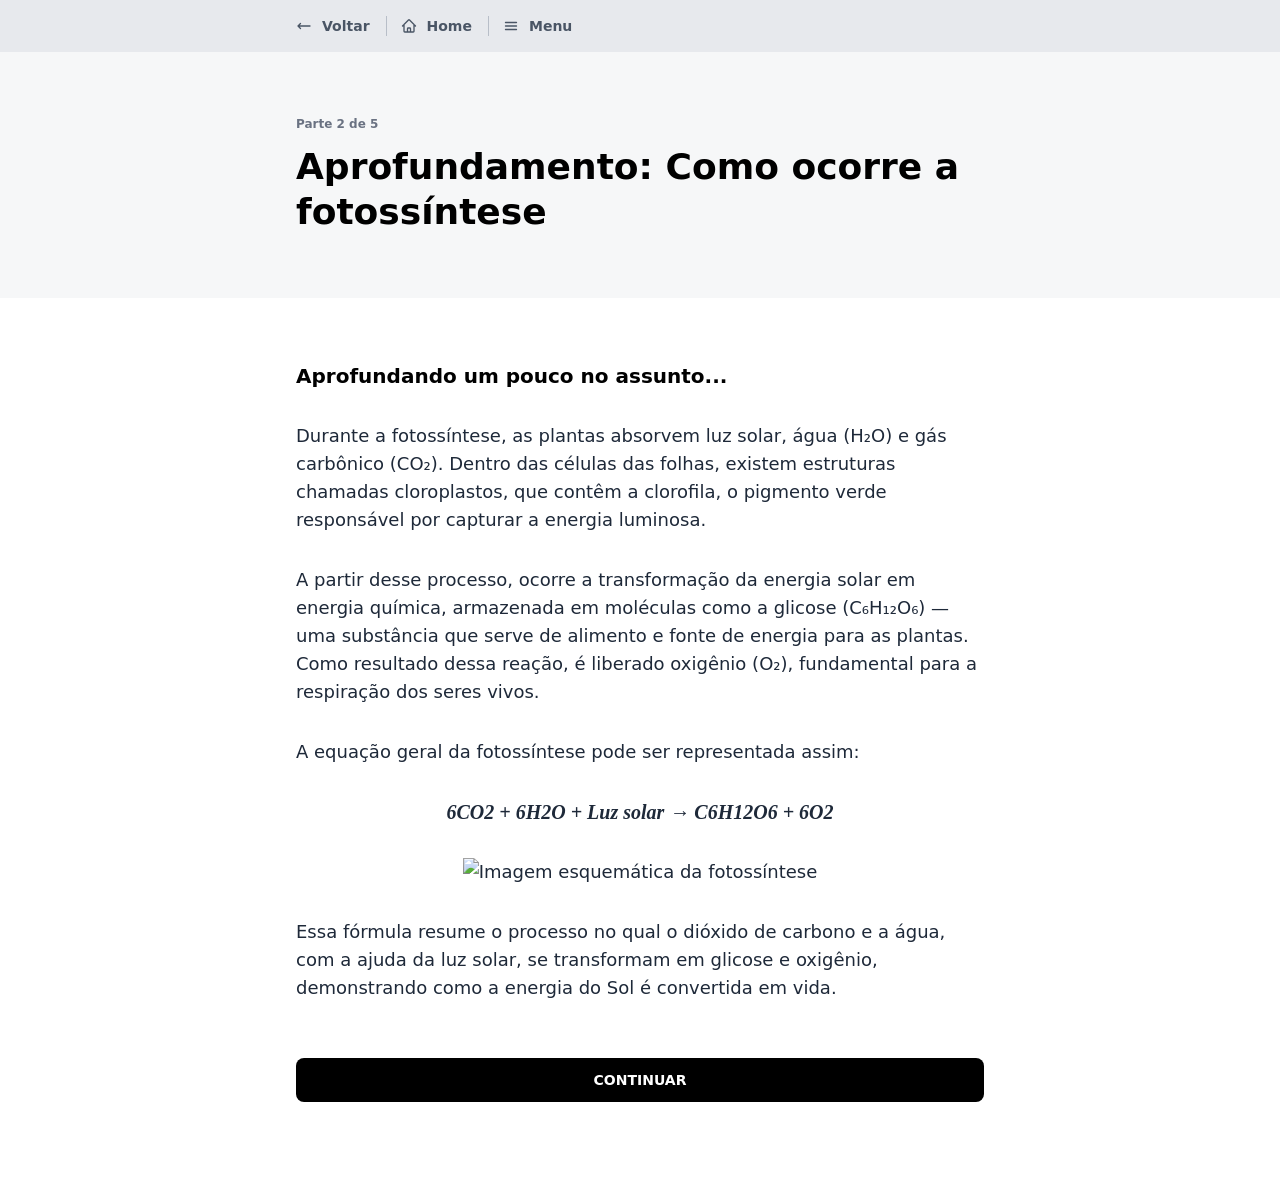
==== commit 1bb9ef4b: "arrumando cores" ====
--- a/aulas/aprofundamento-1.html
+++ b/aulas/aprofundamento-1.html
@@ -18,7 +18,7 @@
 </head>
 <body>
 	<div class="pb-20">
-		<nav data-controller="menu" class="bg-gray-200/70">
+		<nav data-controller="menu" class="bg-gray-200/90">
 			<div class="mx-auto max-w-3xl p-4 sm:px-10">
 				<div class="flex items-center gap-3.5 divide-x divide-gray-400/60">
 					<a href="./introducao.html" class="flex items-center gap-2.5 pr-4 text-gray-600 hover:text-black">
@@ -126,7 +126,7 @@
 			</div>
 		</nav>
 
-		<header class="bg-gray-50">
+		<header class="bg-gray-100/70">
 			<div class="mx-auto max-w-3xl px-4 py-16 sm:px-10">
 				<p class="text-xs font-semibold text-gray-500">Parte 2 de 5</p>
 				<p class="mt-3 text-3xl/tight font-bold sm:text-4xl/tight">Aprofundamento: Como ocorre a fotossíntese</p>
--- a/assets/app.css
+++ b/assets/app.css
@@ -455,10 +455,16 @@
   .bg-gray-50 {
     background-color: var(--color-gray-50);
   }
-  .bg-gray-200\/70 {
-    background-color: color-mix(in srgb, oklch(92.8% 0.006 264.531) 70%, transparent);
+  .bg-gray-100\/70 {
+    background-color: color-mix(in srgb, oklch(96.7% 0.003 264.542) 70%, transparent);
     @supports (color: color-mix(in lab, red, red)) {
-      background-color: color-mix(in oklab, var(--color-gray-200) 70%, transparent);
+      background-color: color-mix(in oklab, var(--color-gray-100) 70%, transparent);
+    }
+  }
+  .bg-gray-200\/90 {
+    background-color: color-mix(in srgb, oklch(92.8% 0.006 264.531) 90%, transparent);
+    @supports (color: color-mix(in lab, red, red)) {
+      background-color: color-mix(in oklab, var(--color-gray-200) 90%, transparent);
     }
   }
   .bg-green-600 {
